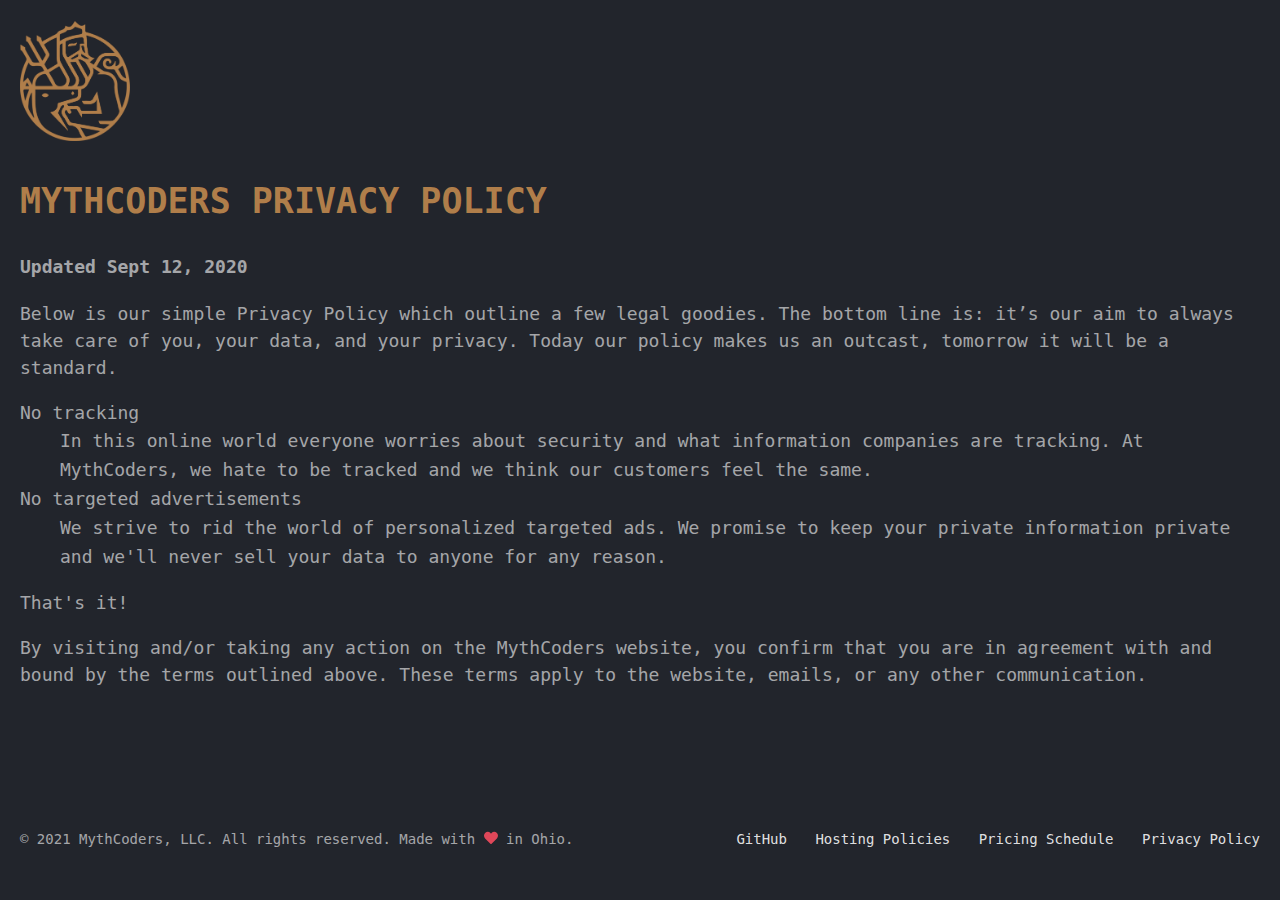
==== privacy.html @ 5d498c79 "Various changes!" ====
<!DOCTYPE html>
<html lang="en">
   <head>
      <title>MythCoders, LLC</title>
      <meta charset="utf-8">
      <meta name="viewport" content="width=device-width, initial-scale=1, shrink-to-fit=no">
      <link rel="preconnect" href="https://fonts.googleapis.com">
      <link rel="preconnect" href="https://fonts.gstatic.com" crossorigin>
      <link href="https://fonts.googleapis.com/css2?family=Source+Sans+Pro&display=swap" rel="stylesheet">
      <link rel="stylesheet" href="./assets/application.css" type="text/css">
   </head>
   <body>
      <div class="content">
         <div class="single">
            <section>
               <a href="index.html"><img src="./assets/mythcoders/logo.png" alt="MythCoders logo" height="120rem" width="110rem"></a>
               <h1>MythCoders Privacy Policy</h1>
               <strong>Updated Sept 12, 2020</strong>
               <p>Below is our simple Privacy Policy which outline a few legal goodies. The bottom line is: it’s our aim to always take care of you, your data, and your privacy. Today our policy makes us an outcast, tomorrow it will be a standard.</p>

               <dl>
                  <dt>No tracking</dt>
                  <dd>In this online world everyone worries about security and what information companies are tracking. At MythCoders, we hate to be tracked and we think our customers feel the same.</dd>

                  <dt>No targeted advertisements</dt>
                  <dd>We strive to rid the world of personalized targeted ads. We promise to keep your private information private and we'll never sell your data to anyone for any reason.</dd>
               </dl>

               <p>That's it!</p>
               <p>By visiting and/or taking any action on the MythCoders website, you confirm that you are in agreement with and bound by the terms outlined above. These terms apply to the website, emails, or any other communication.</p>
            </section>
         </div>
      </div>
      <footer>
         <span>
            &copy; 2021 MythCoders, LLC. All rights reserved. Made with
            <svg class="svg-inline--fa fa-heart fa-w-16 text-danger" aria-hidden="true" focusable="false" data-prefix="fas" data-icon="heart" role="img" xmlns="http://www.w3.org/2000/svg" viewBox="0 0 512 512" data-fa-i2svg=""><path fill="currentColor" d="M462.3 62.6C407.5 15.9 326 24.3 275.7 76.2L256 96.5l-19.7-20.3C186.1 24.3 104.5 15.9 49.7 62.6c-62.8 53.6-66.1 149.8-9.9 207.9l193.5 199.8c12.5 12.9 32.8 12.9 45.3 0l193.5-199.8c56.3-58.1 53-154.3-9.8-207.9z"></path></svg>
            in Ohio.
         </span>
         <div>
            <a href="https://github.com/mythcoders" rel="author noopener">GitHub</a>
            <a href="files/HostingPolicies.pdf" rel=nofollow>Hosting Policies</a>
            <a href="files/ThirdPartyPricingSchedule.pdf" rel=nofollow>Pricing Schedule</a>
            <a href="privacy.html" title="Privacy Policy">Privacy Policy</a>
         </div>
      </footer>
   </body>
</html>
---- assets/application.css ----
*,
* :after,
* :before {
  box-sizing: inherit;
}

html,
body {
  font-family: source code pro, monospace;
  width: 100%;
  margin: 0;
  padding: 0;
  left: 0;
  top: 0;
}

html {
  box-sizing: border-box;
  font-size: 62.5%;
  -moz-osx-font-smoothing: grayscale;
  -webkit-font-smoothing: antialiased;
  text-rendering: optimizeLegibility;
  text-size-adjust: 100%;
  overflow-y: scroll;
}

body {
  padding: 0;
  margin: 0;
  font-size: 1.6em;
  line-height: 1.6;
  display: flex;
  flex-direction: column;
  min-height: 100vh;
  font-size: 1.8rem;
  background-color: #22252c;
  color: rgba(255, 255, 255, 0.6);
}

h1 {
  font-size: 3.5rem;
  /* color: rgba(255, 255, 255, 0.87); */
  color: #B07E4A;
  font-weight: 700;
  text-transform: uppercase;
}

h2 {
  font-size: 3rem;
  /* color: rgba(255, 255, 255, 0.87); */
  color: #B07E4A;
  font-weight: 700;
  text-transform: uppercase;
}

h3 {
  font-size: 2.25rem;
  color: rgba(255, 255, 255, 0.87);
  font-weight: 700;
}

h4 {
  font-size: 2rem;
  color: rgba(255, 255, 255, 0.6);
  font-weight: 700;
}

h5 {
  font-size: 1rem;
  color: rgba(255, 255, 255, 0.87);
  font-weight: 700;
}

h6 {
  font-size: 0.875rem;
  color: rgba(255, 255, 255, 0.87);
  font-weight: 700;
}

p {
  font-size: 1.8rem;
  font-weight: 200;
  line-height: 150%;
}

strong {
  font-weight: 700;
}

ul {
  padding: 0;
  margin: 0;
  font-size: 1.6rem;
  padding: 0 0 0 2rem;
}

a {
  color: rgba(255, 255, 255, 0.87);
  text-decoration: none;
  transition: 0.3s color;
}

a:hover {
  color: #B07E4A;
}

.content {
  height: 100%;
  margin-top: auto;
}

.single {
  margin: 0 auto;
  max-width: 1335px;
  position: relative;
  width: 100%;
  padding: 0 2rem;
}

.list {
  margin: 0 auto;
  max-width: 1335px;
  position: relative;
  width: 100%;
  padding: 0 2rem;
}

.clearfix:after {
  clear: both;
  content: " ";
  display: table;
}

.float-left {
  float: left;
}

.float-right {
  float: right;
}

.reset {
  margin: 0 !important;
  padding: 0 !important;
}

.align-left {
  text-align: left;
}

.align-right {
  text-align: right;
}

.align-center {
  text-align: center;
}

.rounded {
  border-radius: 50%;
}

footer {
  margin: 0 auto;
  max-width: 1335px;
  position: relative;
  width: 100%;
  padding: 0 2rem;
  margin-top: auto;
  display: flex;
  font-size: 1.4rem;
}

footer a {
  display: inline-block;
  margin-right: 2rem;
}

footer a:last-child {
  margin-right: 0;
}

@media only screen and (min-width: 420px), (max-width: 420px) {
  footer {
    flex-direction: column;
    padding: 5rem 2rem 3rem;
    text-align: center;
  }

  footer div {
    padding: 3rem 0;
  }
}

@media only screen and (min-width: 640px) {
  footer {
    flex-direction: row;
    justify-content: space-between;
    padding: 10rem 2rem 5rem;
  }

  footer div {
    padding: 0;
  }
}

.hero h1 {
  padding: 0;
  margin: 0;
  text-transform: inherit;
  line-height: 140%;
  margin: 2rem 0;
  color: #B07E4A;
}

.hero p {
  padding: 0;
  margin: 0;
  line-height: 150%;
}

.hero strong {
  font-size: 3.5rem;
}

.hero a {
  font-weight: 700;
  text-decoration: none;
}

@media only screen and (min-width: 420px), (max-width: 420px) {
  .hero {
    margin-top: 12%;
  }

  .hero h1 {
    max-width: 100%;
    font-size: 4rem;
  }

  .hero p {
    font-size: 2rem;
    max-width: 100%;
  }
}

@media only screen and (min-width: 640px) {
  .hero {
    margin-top: 12%;
  }

  .hero h1 {
    max-width: 100%;
    font-size: 4.5rem;
  }

  .hero p {
    font-size: 2rem;
    max-width: 100%;
  }
}

@media only screen and (min-width: 768px) {
  .hero {
    margin-top: 12%;
  }

  .hero h1 {
    max-width: 100%;
    font-size: 5rem;
  }

  .hero p {
    font-size: 2rem;
    max-width: 100%;
  }
}

@media only screen and (min-width: 1024px) {
  .hero {
    margin-top: 12%;
  }

  .hero h1 {
    max-width: 70%;
    font-size: 5.5rem;
  }

  .hero p {
    font-size: 2.5rem;
    max-width: 80%;
  }
}

.content-section {
  margin-top: 12%;
}

.content-section .panel a.ico-visit {
  margin-top: 1rem;
  font-weight: 700;
  font-size: 1.4rem;
  background-repeat: no-repeat;
  background-position: 90% center;
  background-size: 20px;
  padding-right: 35px;
  display: inline-block;
  transition: 0.3s background-image, 0.3s color, 0.2s background-position;
}

.content-section .panel img {
  border-radius: 10px;
}

.about {
  margin-top: 12%;
}

.about h2 {
  padding: 0;
  margin: 0;
  margin: 0 0 4rem;
  font-size: 2.4rem;
}

.about p {
  padding: 0;
  margin: 0;
  line-height: 180%;
  padding-bottom: 3rem;
}

.about p:last-child {
  padding-bottom: 0;
}

.about div.testimonial {
  flex: 1;
}

.about div.testimonial p {
  font-size: 2rem;
  line-height: 180%;
  color: #fff;
}

.about div.testimonial section {
  display: flex;
  justify-content: flex-start;
  align-items: center;
}

.about div.testimonial section div {
  padding-left: 2rem;
}

.about div.testimonial section img {
  width: 70px;
  height: 70px;
  border-radius: 50%;
}

.about div.testimonial section span {
  display: block;
}

.about div.testimonial section span:first-child {
  color: #fff;
  font-size: 1.6rem;
  font-weight: 700;
  font-family: source code pro, monospace;
}

.about div.testimonial section span:last-child {
  font-size: 1.4rem;
}

@media only screen and (min-width: 420px), (max-width: 420px) {
  .about div.flexed {
    display: flex;
    justify-content: space-between;
    flex-direction: column;
  }

  .about div.copy {
    flex: 1;
    padding-right: 0;
  }
}

@media only screen and (min-width: 1024px) {
  .about div.flexed {
    flex-direction: row;
  }

  .about div.copy {
    flex: 2;
    padding-right: 8rem;
  }
}

.grid {
  display: grid;
  grid-auto-rows: 1fr;
  grid-column-gap: 2rem;
  grid-row-gap: 2rem;
  grid-template-columns: repeat(auto-fit, minmax(325px, 1fr));
}

.grid .panel {
  text-align: left;
  transition: 0.3s background-color, 0.3s background-image;
  padding: 30px 0 0;
  background-repeat: no-repeat;
  background-position: top left;
}

.grid .panel h4 {
  padding: 0;
  margin: 0;
  margin: 1rem 0;
  color: #fff;
  font-weight: 400;
  font-size: 1.8rem;
  font-family: source code pro, monospace;
}

.grid .panel p {
  font-size: 1.6rem;
}

.svg-inline--fa {
  display: inline-block;
  font-size: inherit;
  height: 1em;
  overflow: visible;
  vertical-align: -0.125em;
}

.text-danger {
  color: #df4759 !important;
}

.svg-inline--fa.fa-w-16 {
  width: 1em;
}
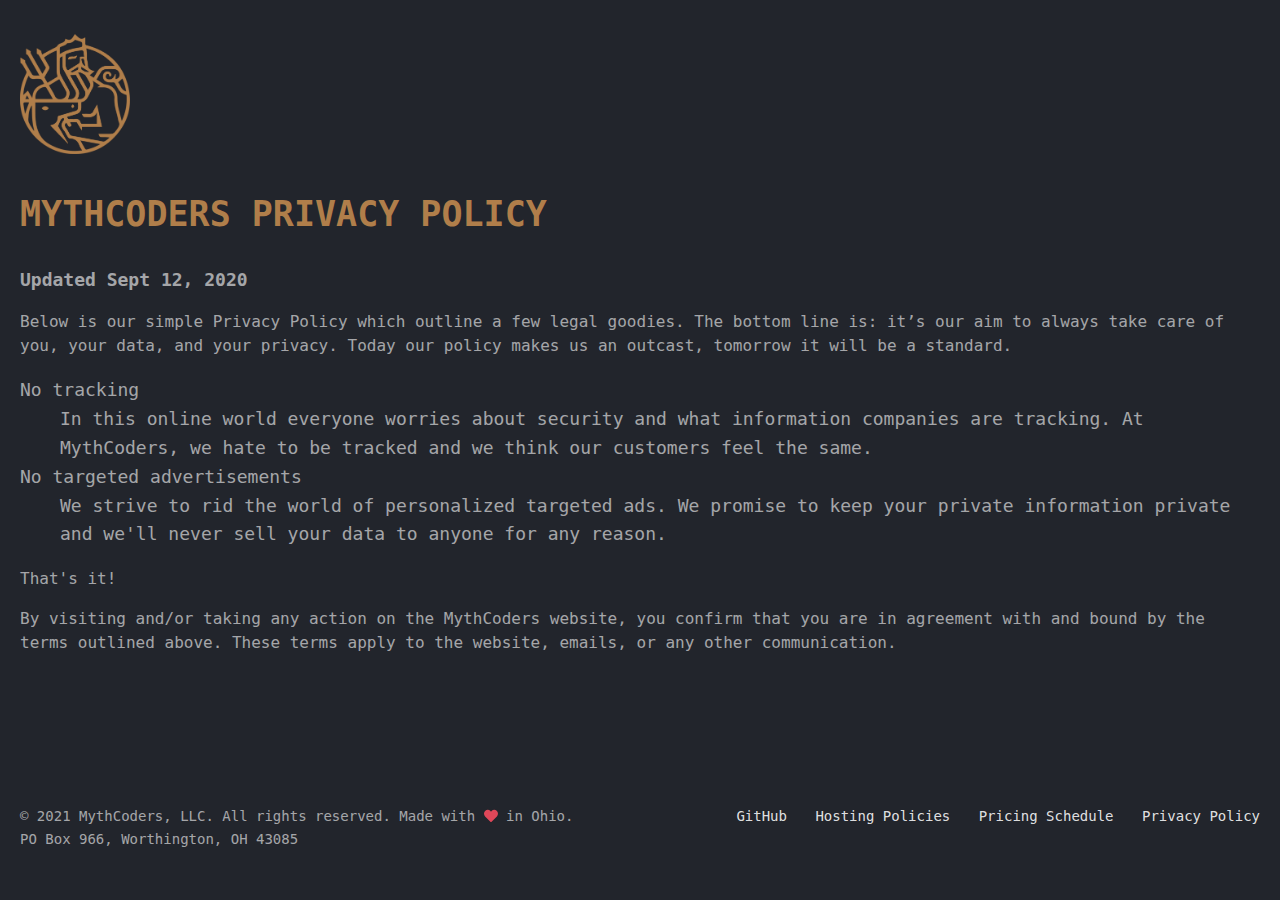
==== commit 0ddf69ca: "Various changes" ====
--- a/privacy.html
+++ b/privacy.html
@@ -1,19 +1,19 @@
 <!DOCTYPE html>
 <html lang="en">
    <head>
-      <title>MythCoders, LLC</title>
+      <title>Privacy Policy - MythCoders</title>
       <meta charset="utf-8">
       <meta name="viewport" content="width=device-width, initial-scale=1, shrink-to-fit=no">
       <link rel="preconnect" href="https://fonts.googleapis.com">
       <link rel="preconnect" href="https://fonts.gstatic.com" crossorigin>
       <link href="https://fonts.googleapis.com/css2?family=Source+Sans+Pro&display=swap" rel="stylesheet">
-      <link rel="stylesheet" href="./assets/application.css" type="text/css">
+      <link rel="stylesheet" href="assets/application.css" type="text/css">
    </head>
    <body>
       <div class="content">
          <div class="single">
             <section>
-               <a href="index.html"><img src="./assets/mythcoders/logo.png" alt="MythCoders logo" height="120rem" width="110rem"></a>
+               <a href="index.html"><img src="assets/mythcoders/logo.png" alt="MythCoders logo" height="120rem" width="110rem"></a>
                <h1>MythCoders Privacy Policy</h1>
                <strong>Updated Sept 12, 2020</strong>
                <p>Below is our simple Privacy Policy which outline a few legal goodies. The bottom line is: it’s our aim to always take care of you, your data, and your privacy. Today our policy makes us an outcast, tomorrow it will be a standard.</p>
@@ -32,15 +32,17 @@
          </div>
       </div>
       <footer>
-         <span>
+         <span style="text-align: left;">
             &copy; 2021 MythCoders, LLC. All rights reserved. Made with
             <svg class="svg-inline--fa fa-heart fa-w-16 text-danger" aria-hidden="true" focusable="false" data-prefix="fas" data-icon="heart" role="img" xmlns="http://www.w3.org/2000/svg" viewBox="0 0 512 512" data-fa-i2svg=""><path fill="currentColor" d="M462.3 62.6C407.5 15.9 326 24.3 275.7 76.2L256 96.5l-19.7-20.3C186.1 24.3 104.5 15.9 49.7 62.6c-62.8 53.6-66.1 149.8-9.9 207.9l193.5 199.8c12.5 12.9 32.8 12.9 45.3 0l193.5-199.8c56.3-58.1 53-154.3-9.8-207.9z"></path></svg>
             in Ohio.
+            <br>
+            PO Box 966, Worthington, OH 43085
          </span>
          <div>
-            <a href="https://github.com/mythcoders" rel="author noopener">GitHub</a>
-            <a href="files/HostingPolicies.pdf" rel=nofollow>Hosting Policies</a>
-            <a href="files/ThirdPartyPricingSchedule.pdf" rel=nofollow>Pricing Schedule</a>
+            <a href="https://github.com/mythcoders" rel="author noopener" target="_blank">GitHub</a>
+            <a href="files/HostingPolicies.pdf" rel=nofollow target="_blank">Hosting Policies</a>
+            <a href="files/ThirdPartyPricingSchedule.pdf" rel=nofollow target="_blank">Pricing Schedule</a>
             <a href="privacy.html" title="Privacy Policy">Privacy Policy</a>
          </div>
       </footer>
--- a/assets/application.css
+++ b/assets/application.css
@@ -39,7 +39,6 @@
 
 h1 {
   font-size: 3.5rem;
-  /* color: rgba(255, 255, 255, 0.87); */
   color: #B07E4A;
   font-weight: 700;
   text-transform: uppercase;
@@ -47,7 +46,6 @@
 
 h2 {
   font-size: 3rem;
-  /* color: rgba(255, 255, 255, 0.87); */
   color: #B07E4A;
   font-weight: 700;
   text-transform: uppercase;
@@ -66,19 +64,19 @@
 }
 
 h5 {
-  font-size: 1rem;
+  font-size: 1.5rem;
   color: rgba(255, 255, 255, 0.87);
   font-weight: 700;
 }
 
 h6 {
-  font-size: 0.875rem;
+  font-size: 1.25rem;
   color: rgba(255, 255, 255, 0.87);
   font-weight: 700;
 }
 
 p {
-  font-size: 1.8rem;
+  font-size: 1.6rem;
   font-weight: 200;
   line-height: 150%;
 }
@@ -115,49 +113,6 @@
   position: relative;
   width: 100%;
   padding: 0 2rem;
-}
-
-.list {
-  margin: 0 auto;
-  max-width: 1335px;
-  position: relative;
-  width: 100%;
-  padding: 0 2rem;
-}
-
-.clearfix:after {
-  clear: both;
-  content: " ";
-  display: table;
-}
-
-.float-left {
-  float: left;
-}
-
-.float-right {
-  float: right;
-}
-
-.reset {
-  margin: 0 !important;
-  padding: 0 !important;
-}
-
-.align-left {
-  text-align: left;
-}
-
-.align-right {
-  text-align: right;
-}
-
-.align-center {
-  text-align: center;
-}
-
-.rounded {
-  border-radius: 50%;
 }
 
 footer {
@@ -296,7 +251,7 @@
   margin-top: 12%;
 }
 
-.content-section .panel a.ico-visit {
+.content-section .panel a {
   margin-top: 1rem;
   font-weight: 700;
   font-size: 1.4rem;
@@ -320,7 +275,6 @@
   padding: 0;
   margin: 0;
   margin: 0 0 4rem;
-  font-size: 2.4rem;
 }
 
 .about p {
@@ -352,12 +306,6 @@
 
 .about div.testimonial section div {
   padding-left: 2rem;
-}
-
-.about div.testimonial section img {
-  width: 70px;
-  height: 70px;
-  border-radius: 50%;
 }
 
 .about div.testimonial section span {
@@ -385,6 +333,7 @@
   .about div.copy {
     flex: 1;
     padding-right: 0;
+    padding-bottom: 3rem;
   }
 }
 
@@ -401,7 +350,6 @@
 
 .grid {
   display: grid;
-  grid-auto-rows: 1fr;
   grid-column-gap: 2rem;
   grid-row-gap: 2rem;
   grid-template-columns: repeat(auto-fit, minmax(325px, 1fr));
@@ -429,6 +377,11 @@
   font-size: 1.6rem;
 }
 
+.grid .panel img {
+  max-width: 100%;
+  height: auto;
+}
+
 .svg-inline--fa {
   display: inline-block;
   font-size: inherit;
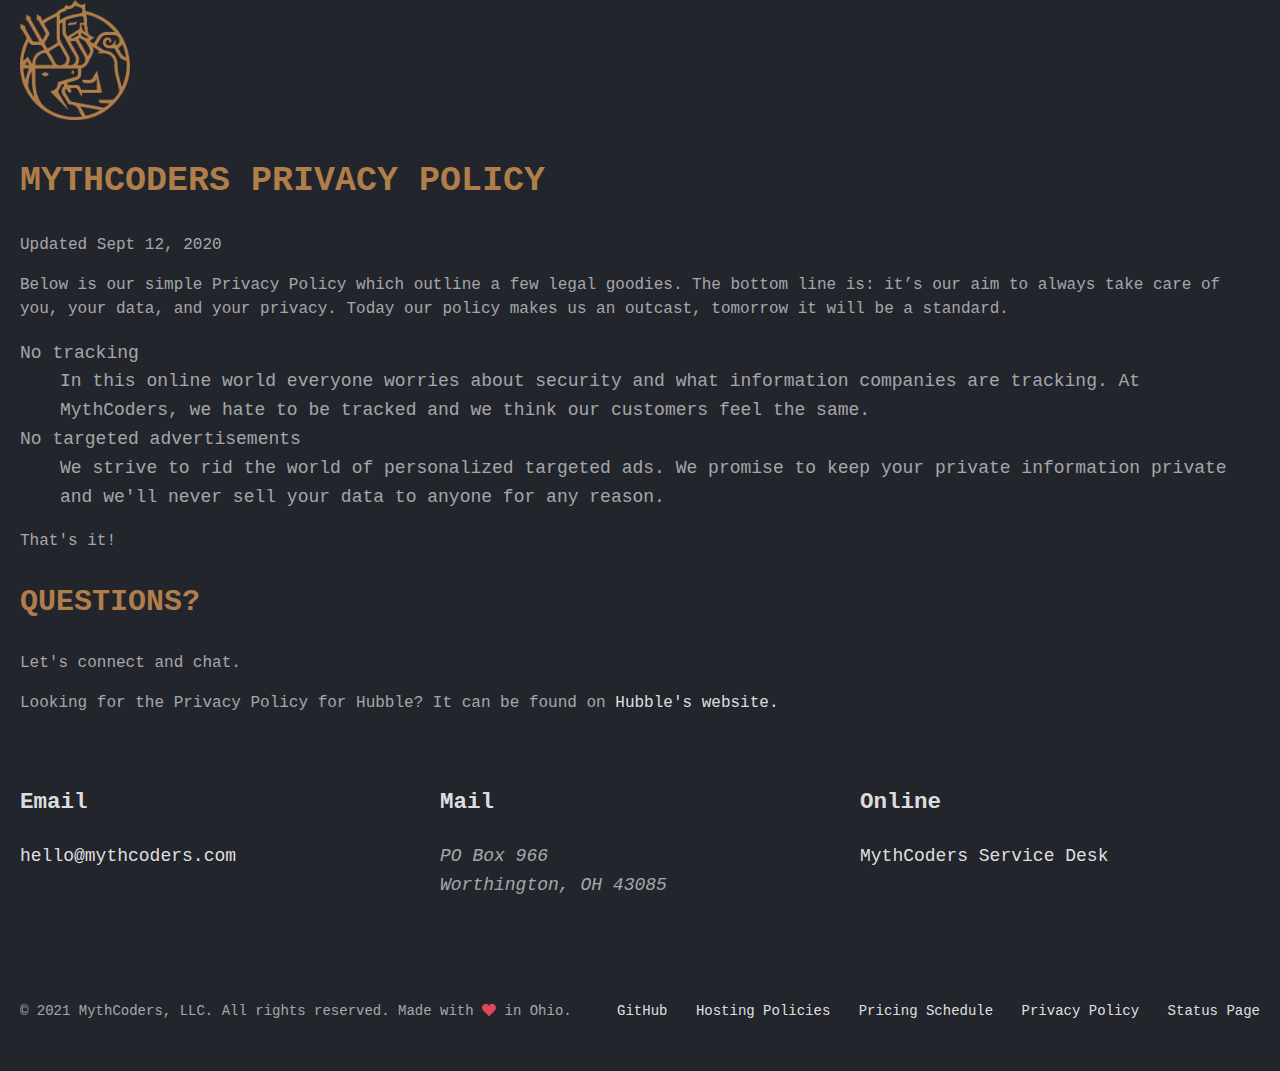
==== commit b1d88e23: "Status page link" ====
--- a/privacy.html
+++ b/privacy.html
@@ -1,50 +1,130 @@
 <!DOCTYPE html>
 <html lang="en">
-   <head>
-      <title>Privacy Policy - MythCoders</title>
-      <meta charset="utf-8">
-      <meta name="viewport" content="width=device-width, initial-scale=1, shrink-to-fit=no">
-      <link rel="preconnect" href="https://fonts.googleapis.com">
-      <link rel="preconnect" href="https://fonts.gstatic.com" crossorigin>
-      <link href="https://fonts.googleapis.com/css2?family=Source+Sans+Pro&display=swap" rel="stylesheet">
-      <link rel="stylesheet" href="assets/application.css" type="text/css">
-   </head>
-   <body>
-      <div class="content">
-         <div class="single">
-            <section>
-               <a href="index.html"><img src="assets/mythcoders/logo.png" alt="MythCoders logo" height="120rem" width="110rem"></a>
-               <h1>MythCoders Privacy Policy</h1>
-               <strong>Updated Sept 12, 2020</strong>
-               <p>Below is our simple Privacy Policy which outline a few legal goodies. The bottom line is: it’s our aim to always take care of you, your data, and your privacy. Today our policy makes us an outcast, tomorrow it will be a standard.</p>
+  <head>
+    <title>Privacy Policy - MythCoders</title>
+    <meta charset="utf-8" />
+    <meta
+      name="viewport"
+      content="width=device-width, initial-scale=1, shrink-to-fit=no"
+    />
+    <link rel="preconnect" href="https://fonts.googleapis.com" />
+    <link rel="preconnect" href="https://fonts.gstatic.com" crossorigin />
+    <link
+      href="https://fonts.googleapis.com/css2?family=Source+Sans+Pro&display=swap"
+      rel="stylesheet"
+    />
+    <link rel="stylesheet" href="assets/application.css" type="text/css" />
+  </head>
+  <body>
+    <div class="content">
+      <div class="single">
+        <section>
+          <a href="index.html"
+            ><img
+              src="assets/mythcoders/logo.png"
+              alt="MythCoders logo"
+              height="120rem"
+              width="110rem"
+          /></a>
+          <h1>MythCoders Privacy Policy</h1>
+          <p>Updated Sept 12, 2020</p>
+          <p>
+            Below is our simple Privacy Policy which outline a few legal
+            goodies. The bottom line is: it’s our aim to always take care of
+            you, your data, and your privacy. Today our policy makes us an
+            outcast, tomorrow it will be a standard.
+          </p>
 
-               <dl>
-                  <dt>No tracking</dt>
-                  <dd>In this online world everyone worries about security and what information companies are tracking. At MythCoders, we hate to be tracked and we think our customers feel the same.</dd>
+          <dl>
+            <dt>No tracking</dt>
+            <dd>
+              In this online world everyone worries about security and what
+              information companies are tracking. At MythCoders, we hate to be
+              tracked and we think our customers feel the same.
+            </dd>
 
-                  <dt>No targeted advertisements</dt>
-                  <dd>We strive to rid the world of personalized targeted ads. We promise to keep your private information private and we'll never sell your data to anyone for any reason.</dd>
-               </dl>
+            <dt>No targeted advertisements</dt>
+            <dd>
+              We strive to rid the world of personalized targeted ads. We
+              promise to keep your private information private and we'll never
+              sell your data to anyone for any reason.
+            </dd>
+          </dl>
 
-               <p>That's it!</p>
-               <p>By visiting and/or taking any action on the MythCoders website, you confirm that you are in agreement with and bound by the terms outlined above. These terms apply to the website, emails, or any other communication.</p>
-            </section>
-         </div>
+          <p>That's it!</p>
+        </section>
+        <section>
+          <h2>Questions?</h2>
+          <p>Let's connect and chat.</p>
+          <p>
+            Looking for the Privacy Policy for Hubble? It can be found on
+            <a href="https://hubble.vote/">Hubble's website.</a>
+          </p>
+          <div class="grid">
+            <div class="panel">
+              <h3>Email</h3>
+              <a href="mailto:hello@mythcoders.com">hello@mythcoders.com</a>
+            </div>
+            <div class="panel">
+              <h3>Mail</h3>
+              <address>PO Box 966<br />Worthington, OH 43085</address>
+            </div>
+            <div class="panel">
+              <h3>Online</h3>
+              <a
+                href="https://mythcoders.atlassian.net/servicedesk/customer/portal/2"
+                >MythCoders Service Desk</a
+              >
+            </div>
+          </div>
+        </section>
       </div>
-      <footer>
-         <span style="text-align: left;">
-            &copy; 2021 MythCoders, LLC. All rights reserved. Made with
-            <svg class="svg-inline--fa fa-heart fa-w-16 text-danger" aria-hidden="true" focusable="false" data-prefix="fas" data-icon="heart" role="img" xmlns="http://www.w3.org/2000/svg" viewBox="0 0 512 512" data-fa-i2svg=""><path fill="currentColor" d="M462.3 62.6C407.5 15.9 326 24.3 275.7 76.2L256 96.5l-19.7-20.3C186.1 24.3 104.5 15.9 49.7 62.6c-62.8 53.6-66.1 149.8-9.9 207.9l193.5 199.8c12.5 12.9 32.8 12.9 45.3 0l193.5-199.8c56.3-58.1 53-154.3-9.8-207.9z"></path></svg>
-            in Ohio.
-            <br>
-            PO Box 966, Worthington, OH 43085
-         </span>
-         <div>
-            <a href="https://github.com/mythcoders" rel="author noopener" target="_blank">GitHub</a>
-            <a href="files/HostingPolicies.pdf" rel=nofollow target="_blank">Hosting Policies</a>
-            <a href="files/ThirdPartyPricingSchedule.pdf" rel=nofollow target="_blank">Pricing Schedule</a>
-            <a href="privacy.html" title="Privacy Policy">Privacy Policy</a>
-         </div>
-      </footer>
-   </body>
-</html>+    </div>
+    <footer>
+      <span style="text-align: left">
+        &copy; 2021 MythCoders, LLC. All rights reserved. Made with
+        <svg
+          class="svg-inline--fa fa-heart fa-w-16 text-danger"
+          aria-hidden="true"
+          focusable="false"
+          data-prefix="fas"
+          data-icon="heart"
+          role="img"
+          xmlns="http://www.w3.org/2000/svg"
+          viewBox="0 0 512 512"
+          data-fa-i2svg=""
+        >
+          <path
+            fill="currentColor"
+            d="M462.3 62.6C407.5 15.9 326 24.3 275.7 76.2L256 96.5l-19.7-20.3C186.1 24.3 104.5 15.9 49.7 62.6c-62.8 53.6-66.1 149.8-9.9 207.9l193.5 199.8c12.5 12.9 32.8 12.9 45.3 0l193.5-199.8c56.3-58.1 53-154.3-9.8-207.9z"
+          ></path>
+        </svg>
+        in Ohio.
+      </span>
+      <div>
+        <a
+          href="https://github.com/mythcoders"
+          rel="author noopener"
+          target="_blank"
+          >GitHub</a
+        >
+        <a href="files/HostingPolicies.pdf" rel="nofollow" target="_blank"
+          >Hosting Policies</a
+        >
+        <a
+          href="files/ThirdPartyPricingSchedule.pdf"
+          rel="nofollow"
+          target="_blank"
+          >Pricing Schedule</a
+        >
+        <a href="privacy.html" title="Privacy Policy">Privacy Policy</a>
+        <a
+          href="https://status.mythcoders.com"
+          rel="author noopener"
+          target="_blank"
+          >Status Page</a
+        >
+      </div>
+    </footer>
+  </body>
+</html>
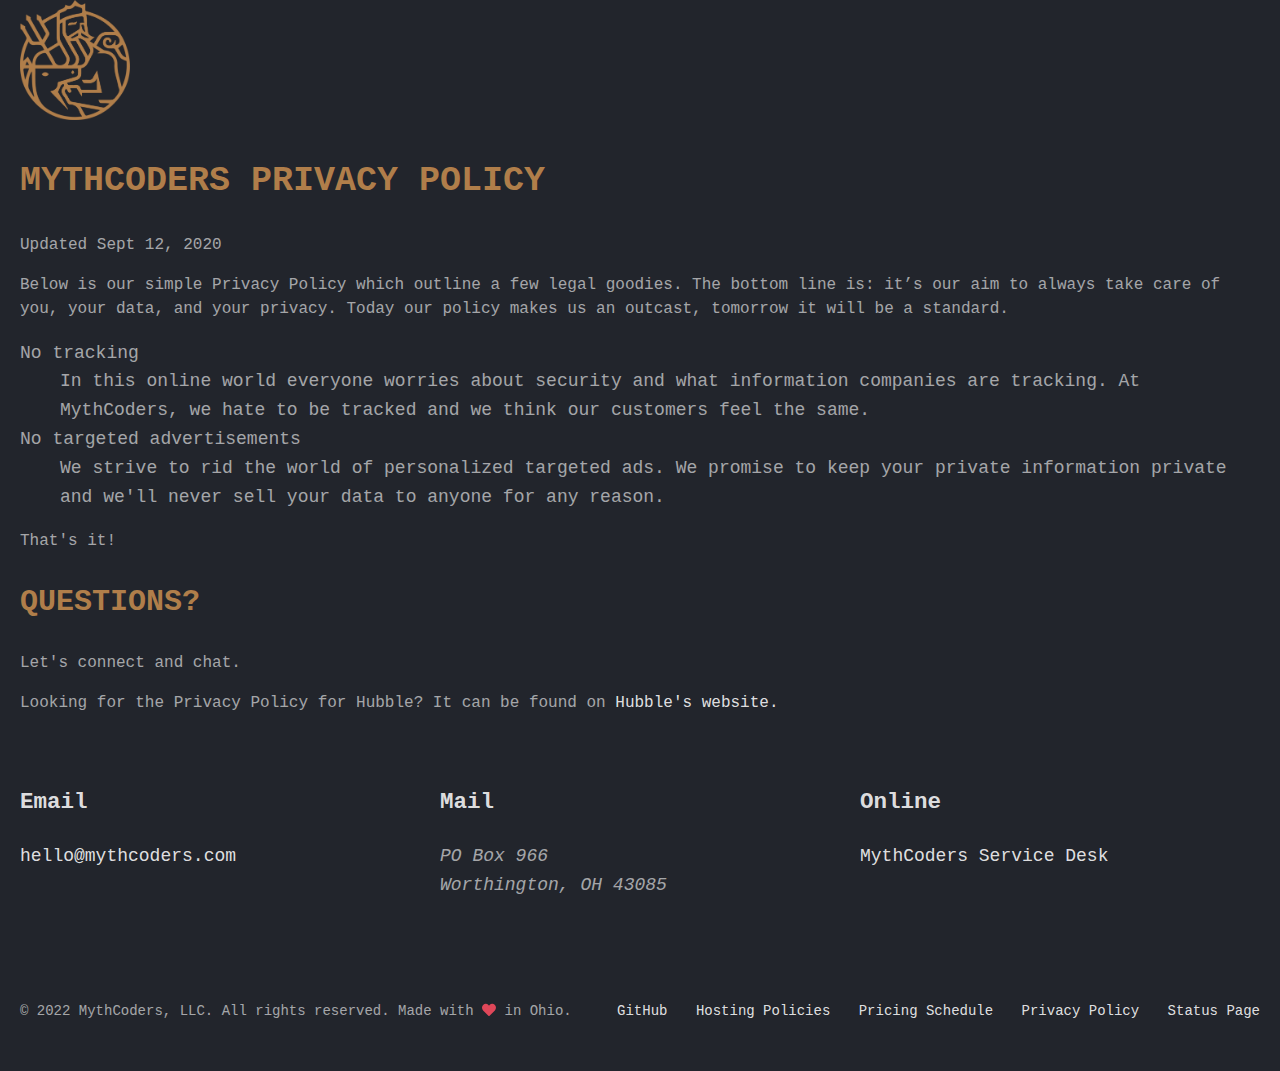
==== commit 0459848b: "Update to 2022" ====
--- a/privacy.html
+++ b/privacy.html
@@ -82,7 +82,7 @@
     </div>
     <footer>
       <span style="text-align: left">
-        &copy; 2021 MythCoders, LLC. All rights reserved. Made with
+        &copy; 2022 MythCoders, LLC. All rights reserved. Made with
         <svg
           class="svg-inline--fa fa-heart fa-w-16 text-danger"
           aria-hidden="true"
--- a/assets/application.css
+++ b/assets/application.css
@@ -251,7 +251,7 @@
   margin-top: 12%;
 }
 
-.content-section .panel a {
+.small-link {
   margin-top: 1rem;
   font-weight: 700;
   font-size: 1.4rem;
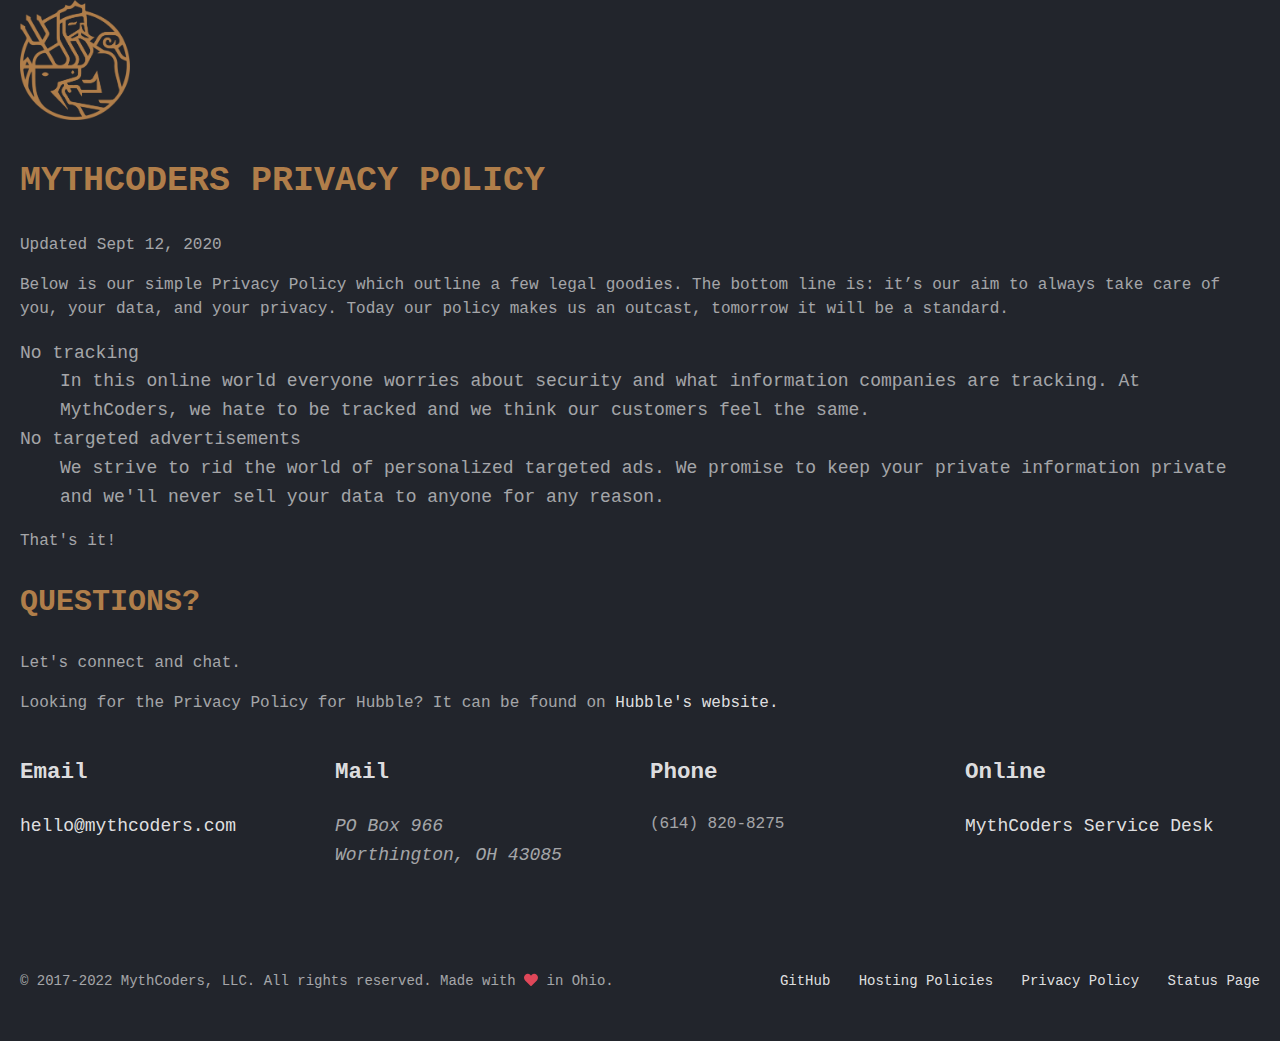
==== commit e5ed8870: "Hubble screenshot" ====
--- a/privacy.html
+++ b/privacy.html
@@ -60,7 +60,7 @@
             Looking for the Privacy Policy for Hubble? It can be found on
             <a href="https://hubble.vote/">Hubble's website.</a>
           </p>
-          <div class="grid">
+          <div class="grid-sm">
             <div class="panel">
               <h3>Email</h3>
               <a href="mailto:hello@mythcoders.com">hello@mythcoders.com</a>
@@ -68,6 +68,10 @@
             <div class="panel">
               <h3>Mail</h3>
               <address>PO Box 966<br />Worthington, OH 43085</address>
+            </div>
+            <div class="panel">
+                <h3>Phone</h3>
+                <p>(614) 820-8275</p>
             </div>
             <div class="panel">
               <h3>Online</h3>
@@ -82,7 +86,7 @@
     </div>
     <footer>
       <span style="text-align: left">
-        &copy; 2022 MythCoders, LLC. All rights reserved. Made with
+        &copy; 2017-2022 MythCoders, LLC. All rights reserved. Made with
         <svg
           class="svg-inline--fa fa-heart fa-w-16 text-danger"
           aria-hidden="true"
@@ -111,12 +115,6 @@
         <a href="files/HostingPolicies.pdf" rel="nofollow" target="_blank"
           >Hosting Policies</a
         >
-        <a
-          href="files/ThirdPartyPricingSchedule.pdf"
-          rel="nofollow"
-          target="_blank"
-          >Pricing Schedule</a
-        >
         <a href="privacy.html" title="Privacy Policy">Privacy Policy</a>
         <a
           href="https://status.mythcoders.com"
--- a/assets/application.css
+++ b/assets/application.css
@@ -355,6 +355,13 @@
   grid-template-columns: repeat(auto-fit, minmax(325px, 1fr));
 }
 
+.grid-sm {
+  display: grid;
+  grid-column-gap: 2rem;
+  grid-row-gap: 2rem;
+  grid-template-columns: repeat(auto-fit, minmax(200px, 1fr));
+}
+
 .grid .panel {
   text-align: left;
   transition: 0.3s background-color, 0.3s background-image;
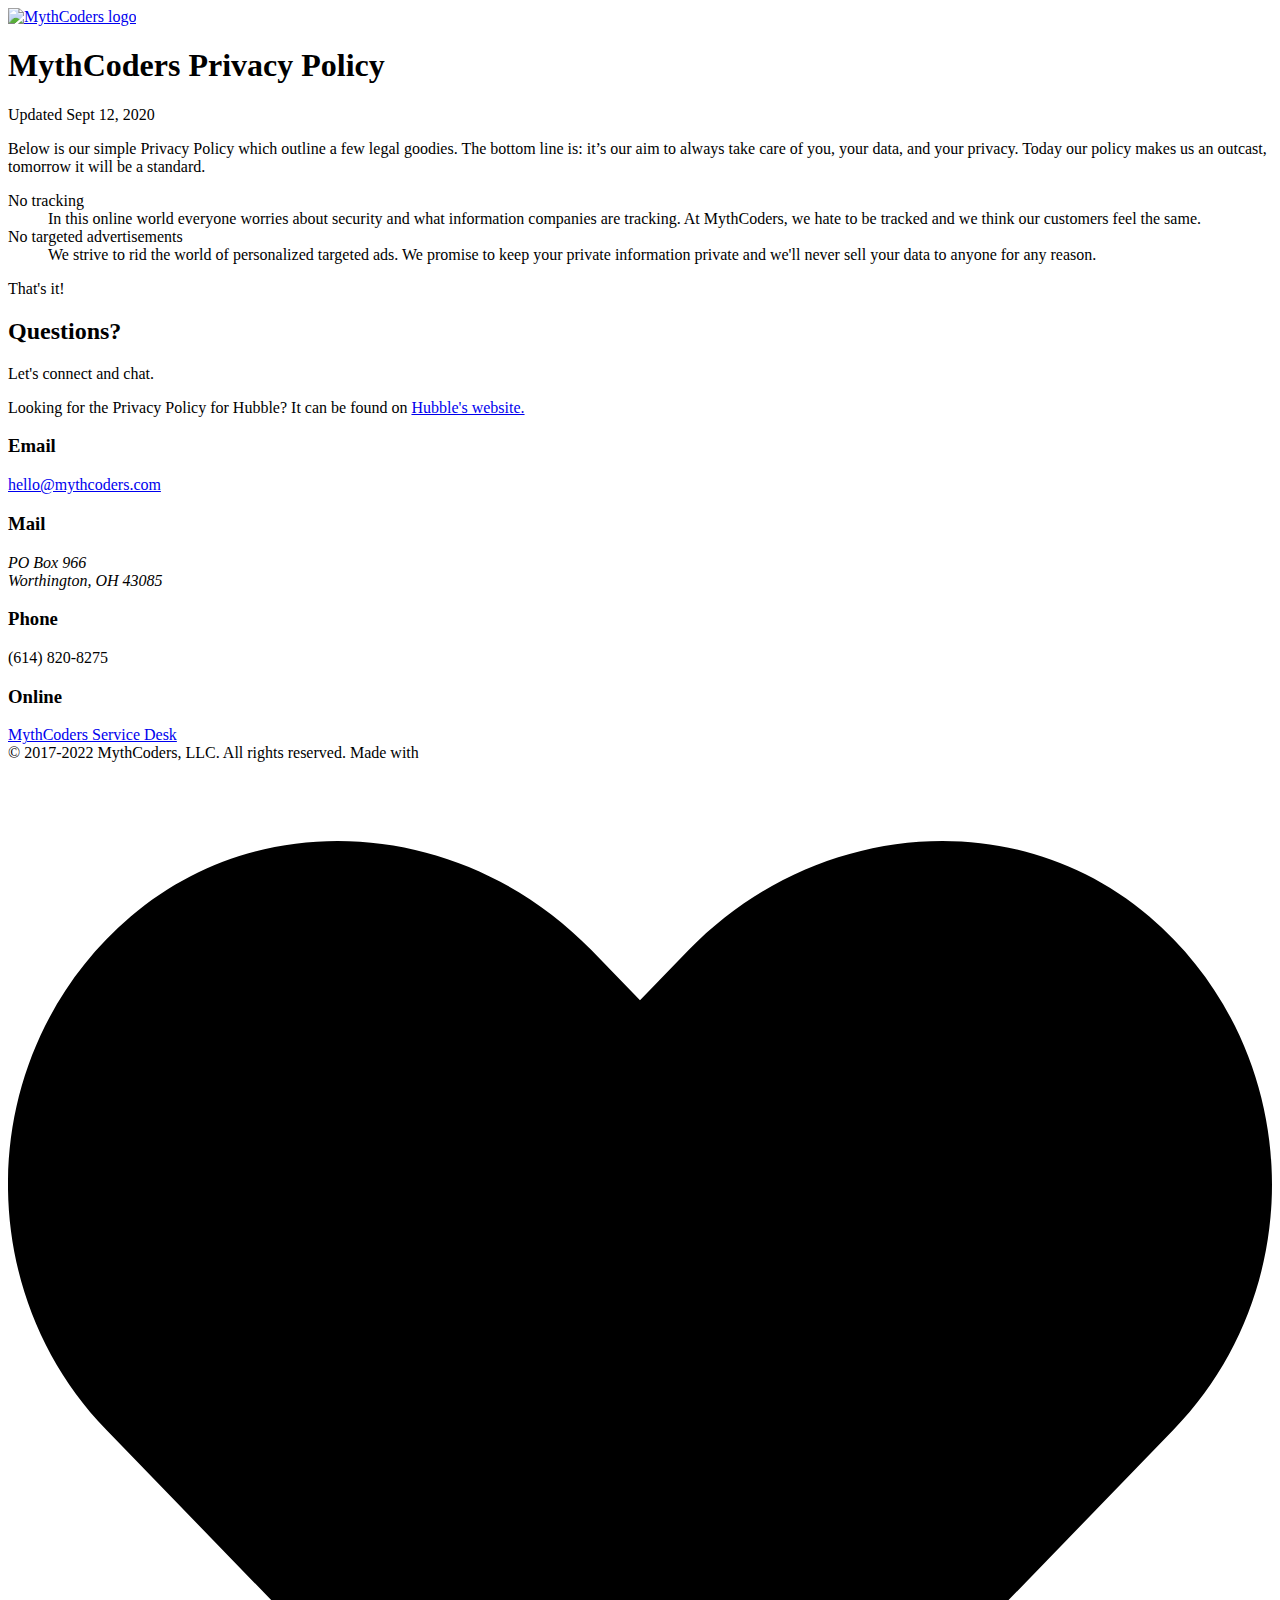
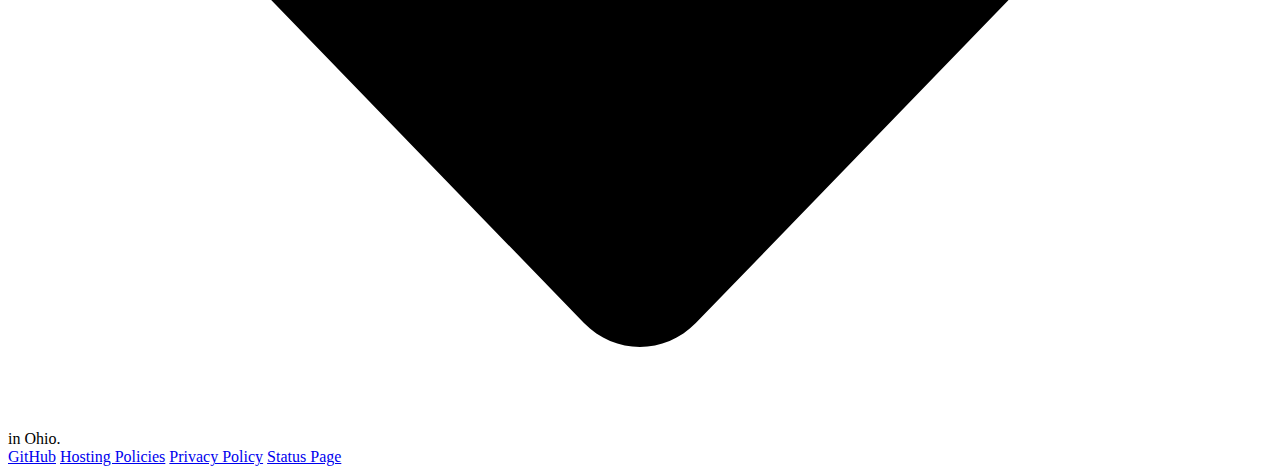
==== commit 8bcb95a5: "Move assets to CDN" ====
--- a/privacy.html
+++ b/privacy.html
@@ -13,7 +13,7 @@
       href="https://fonts.googleapis.com/css2?family=Source+Sans+Pro&display=swap"
       rel="stylesheet"
     />
-    <link rel="stylesheet" href="assets/application.css" type="text/css" />
+    <link rel="stylesheet" href="https://cdn.hubble.vote/myth-public/application.css" type="text/css" />
   </head>
   <body>
     <div class="content">
@@ -21,7 +21,7 @@
         <section>
           <a href="index.html"
             ><img
-              src="assets/mythcoders/logo.png"
+              src="https://cdn.hubble.vote/myth-public/img/logo.png"
               alt="MythCoders logo"
               height="120rem"
               width="110rem"
@@ -112,7 +112,7 @@
           target="_blank"
           >GitHub</a
         >
-        <a href="files/HostingPolicies.pdf" rel="nofollow" target="_blank"
+        <a href="https://cdn.hubble.vote/myth-public/files/HostingPolicies.pdf" rel="nofollow" target="_blank"
           >Hosting Policies</a
         >
         <a href="privacy.html" title="Privacy Policy">Privacy Policy</a>
